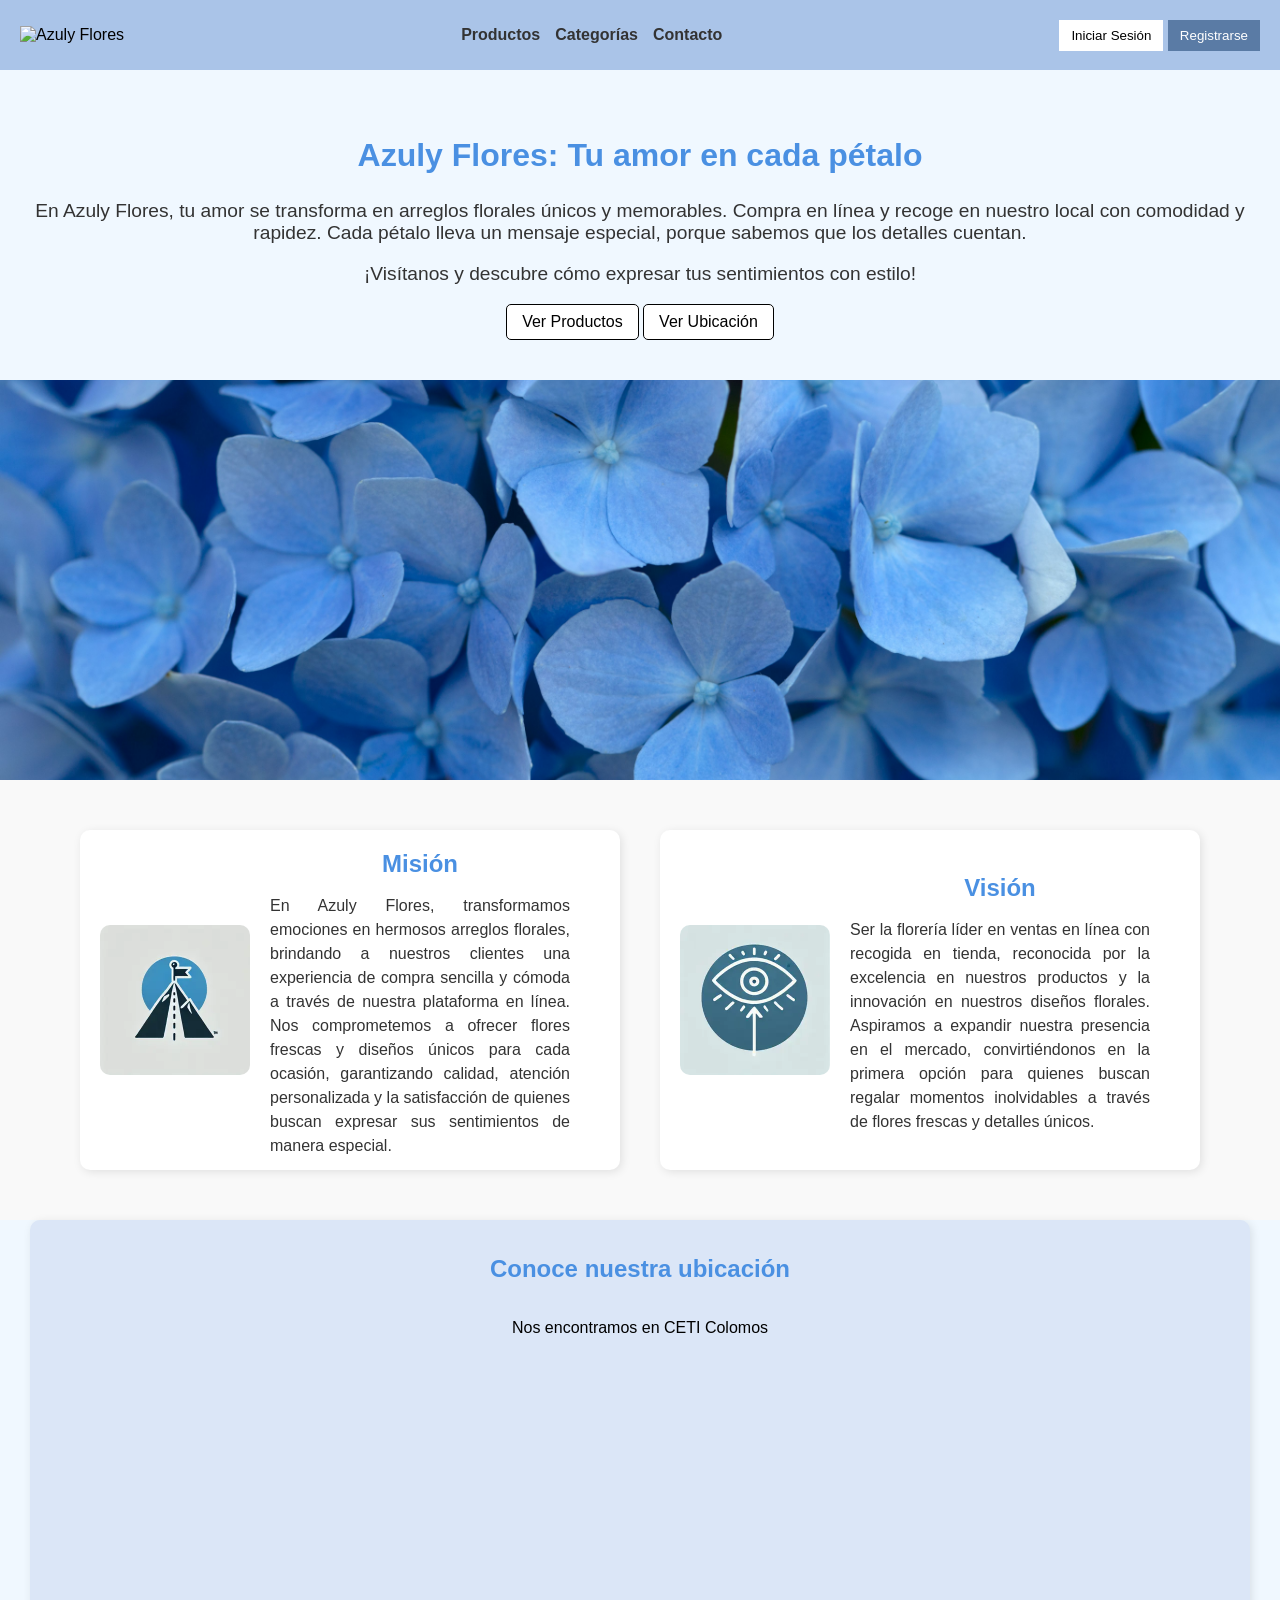
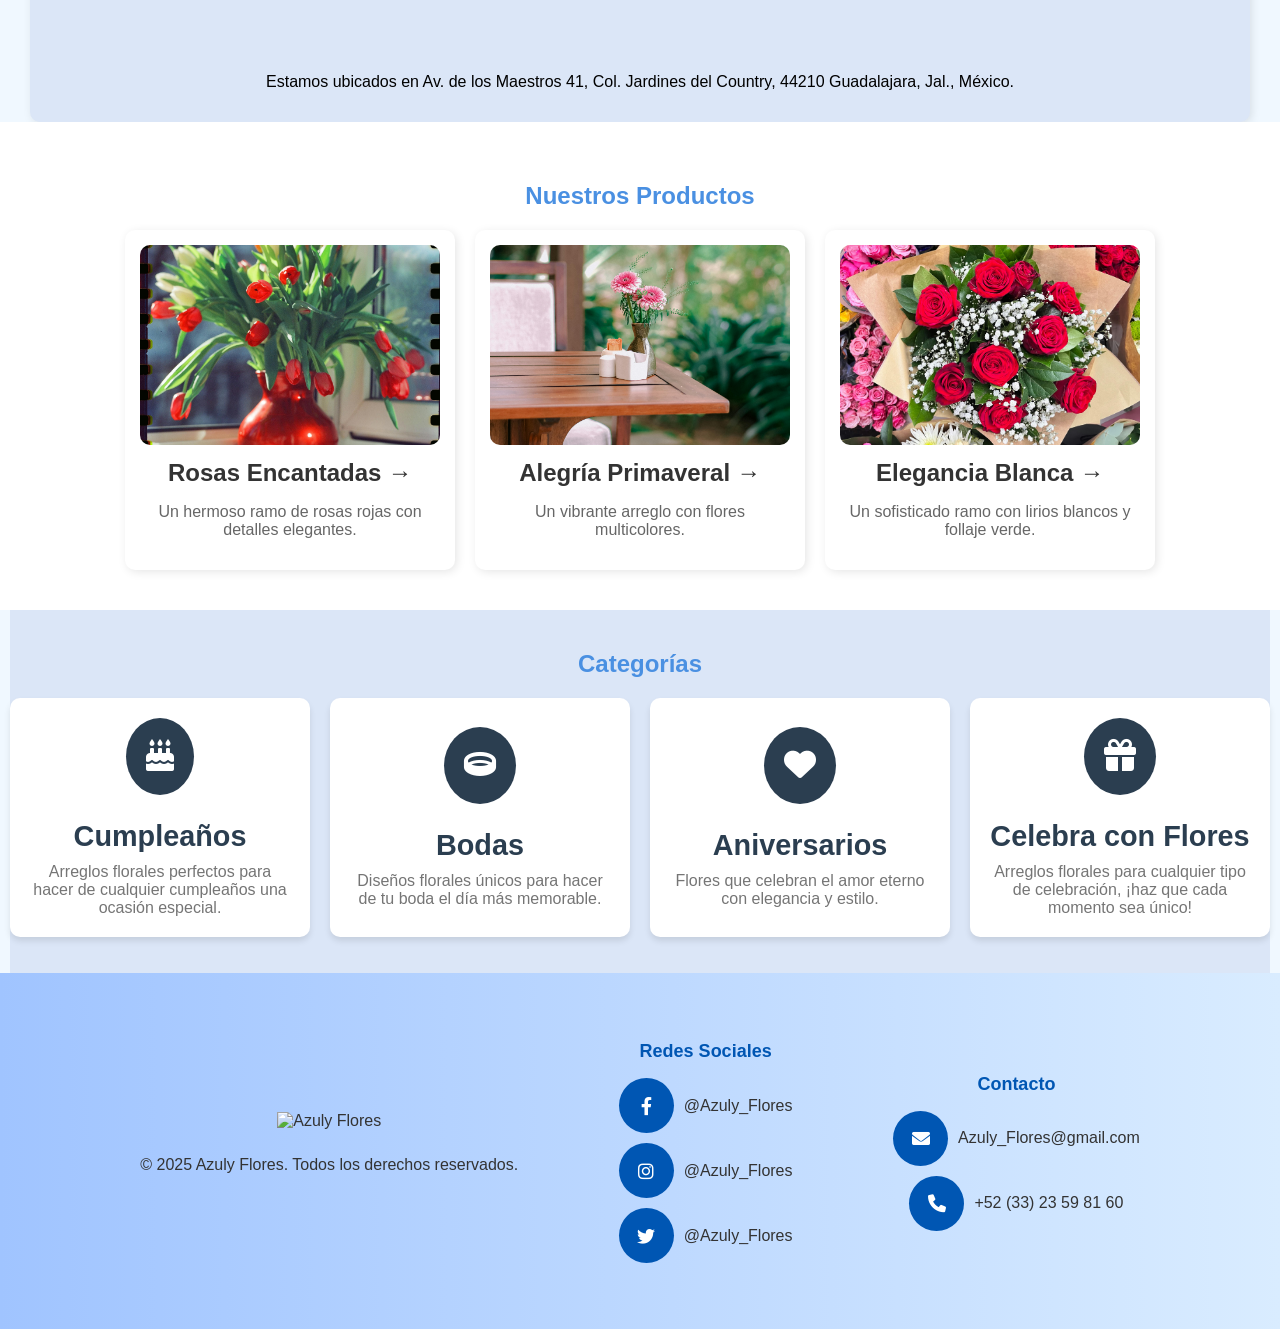
==== html/index.html @ f9d4e3d5 "subir el proyecto" ====
<!DOCTYPE html>
<html lang="es">
<head>
    <meta charset="UTF-8">
    <meta name="viewport" content="width=device-width, initial-scale=1.0">
    <title>Azuly Flores - Inicio</title>
    <link rel="stylesheet" href="../css/styles.css">
    <link rel="stylesheet" href="../css/footer.css">
    <link rel="stylesheet" href="https://cdnjs.cloudflare.com/ajax/libs/font-awesome/6.0.0/css/all.min.css">
</head>
<body>
    <header>
        <div class="logo">
            <img src="../images/logo.png" alt="Azuly Flores">
        </div>
        <nav>
            <ul>
                <li><a href="#productos">Productos</a></li>
                <li><a href="#categorias">Categorías</a></li>
                <li><a href="#contacto">Contacto</a></li>
            </ul>
        </nav>
        <div class="auth-buttons">
            <button class="login" onclick="location.href='login.html'">Iniciar Sesión</button>
            <button class="register" onclick="location.href='register.html'">Registrarse</button>
        </div>
    </header>

    <script>
        function scrollToMapa() {
            const mapa = document.getElementById("mapa");
            if (mapa) {
                mapa.scrollIntoView({ behavior: "smooth" });
                history.pushState(null, null, " ");
            }
        }
    </script>
    
    <script>
    function irAProductos() {
        window.location.href = '../php/productos.php';
    }
    </script>

    <main>
        <section class="hero">
            <h1>Azuly Flores: Tu amor en cada pétalo</h1>
            <p>En Azuly Flores, tu amor se transforma en arreglos florales únicos y memorables. Compra en línea y recoge en nuestro local con comodidad y rapidez. Cada pétalo lleva un mensaje especial, porque sabemos que los detalles cuentan.</p>
            <p>¡Visítanos y descubre cómo expresar tus sentimientos con estilo!</p>
            <div class="buttons">
               <button class="catalogo" onclick="irAProductos()">Ver Productos</button>
                <button class="catalogo" onclick="scrollToMapa()">Ver Ubicación</button>
            </div>
        </section>

        <section class="imagen-principal">
            <img src="../images/petalos_azules.jpg" alt="Flores Azules">
        </section>

        <section class="info">
            <div class="tarjeta">
                <img src="../images/mision2.webp" alt="Misión">
                <div class="contenido">
                    <h3>Misión</h3>
                    <p>En Azuly Flores, transformamos emociones en hermosos arreglos florales, brindando a nuestros clientes una experiencia de compra sencilla y cómoda a través de nuestra plataforma en línea. Nos comprometemos a ofrecer flores frescas y diseños únicos para cada ocasión, garantizando calidad, atención personalizada y la satisfacción de quienes buscan expresar sus sentimientos de manera especial.</p>
                </div>
            </div>
        
            <div class="tarjeta">
                <img src="../images/vision2.webp" alt="Visión">
                <div class="contenido">
                    <h3>Visión</h3>
                    <p>Ser la florería líder en ventas en línea con recogida en tienda, reconocida por la excelencia en nuestros productos y la innovación en nuestros diseños florales. Aspiramos a expandir nuestra presencia en el mercado, convirtiéndonos en la primera opción para quienes buscan regalar momentos inolvidables a través de flores frescas y detalles únicos.</p>
                </div>
            </div>
        </section>

        <section class="ubicacion" id="mapa">
            <div class="map-container">
                <h2>Conoce nuestra ubicación</h2>
                <p>Nos encontramos en CETI Colomos</p>
                <iframe src="https://www.google.com/maps/embed?pb=!1m18!1m12!1m3!1d3732.17820655199!2d-103.39181702554492!3d20.70298688086608!2m3!1f0!2f0!3f0!2m3!1i1024!2i768!4f13.1!3m3!1m2!1s0x8428ae4e98d5453d%3A0xc4fdd3929a2ecbd1!2sCETI%20Plantel%20Colomos!5e0!3m2!1ses!2smx!4v1742165637454!5m2!1ses!2smx" width="600" height="450" style="border:0;" allowfullscreen="" loading="lazy" referrerpolicy="no-referrer-when-downgrade"></iframe>
                <p>Estamos ubicados en Av. de los Maestros 41, Col. Jardines del Country, 44210 Guadalajara, Jal., México.</p>
            </div>
        </section>

        <section id="productos" class="productos">
            <h2>Nuestros Productos</h2>
            <div class="productos-container">
                <div class="producto">
                    <div class="producto-img">
                        <img src="../images/arreglo1.jpg" alt="Arreglo Floral 1">
                    </div>
                    <h3>Rosas Encantadas <span>→</span></h3>
                    <p>Un hermoso ramo de rosas rojas con detalles elegantes.</p>
                </div>
                <div class="producto">
                    <div class="producto-img">
                        <img src="../images/arreglo2.jpg" alt="Arreglo Floral 2">
                    </div>
                    <h3>Alegría Primaveral <span>→</span></h3>
                    <p>Un vibrante arreglo con flores multicolores.</p>
                </div>
                <div class="producto">
                    <div class="producto-img">
                        <img src="../images/arreglo3.jpg" alt="Arreglo Floral 3">
                    </div>
                    <h3>Elegancia Blanca <span>→</span></h3>
                    <p>Un sofisticado ramo con lirios blancos y follaje verde.</p>
                </div>
            </div>
        </section>

        <section id="categorias" class="categorias">
            <h2>Categorías</h2>
            <ul class="categorias-lista">
                <li class="categoria">
                    <div class="categoria-icono">
                        <i class="fas fa-birthday-cake"></i>
                    </div>
                    <h3>Cumpleaños</h3>
                    <p>Arreglos florales perfectos para hacer de cualquier cumpleaños una ocasión especial.</p>
                </li>
                <li class="categoria">
                    <div class="categoria-icono">
                        <i class="fas fa-ring"></i>
                    </div>
                    <h3>Bodas</h3>
                    <p>Diseños florales únicos para hacer de tu boda el día más memorable.</p>
                </li>
                <li class="categoria">
                    <div class="categoria-icono">
                        <i class="fas fa-heart"></i>
                    </div>
                    <h3>Aniversarios</h3>
                    <p>Flores que celebran el amor eterno con elegancia y estilo.</p>
                </li>
                <li class="categoria">
                    <div class="categoria-icono">
                        <i class="fas fa-gift"></i>
                    </div>
                    <h3>Celebra con Flores</h3>
                    <p>Arreglos florales para cualquier tipo de celebración, ¡haz que cada momento sea único!</p>
                </li>
            </ul>
        </section>
        
    </main>

    <footer id="contacto">
        <div class="footer-container">
            <div class="footer-logo">
                <img src="../images/logo.png" alt="Azuly Flores">
                <p>&copy; 2025 Azuly Flores. Todos los derechos reservados.</p>
            </div>
            <div class="footer-social">
                <h3>Redes Sociales</h3>
                <ul>
                    <li><a href="#"><i class="fab fa-facebook-f"></i> @Azuly_Flores</a></li>
                    <li><a href="#"><i class="fab fa-instagram"></i> @Azuly_Flores</a></li>
                    <li><a href="#"><i class="fab fa-twitter"></i> @Azuly_Flores</a></li>
                </ul>
            </div>
            <div class="footer-contact">
                <h3>Contacto</h3>
                <ul>
                    <li><a href="mailto:Azuly_Flores@gmail.com"><i class="fas fa-envelope"></i> Azuly_Flores@gmail.com</a></li>
                    <li><a href="tel:+523323598160"><i class="fas fa-phone"></i>+52 (33) 23 59 81 60 </a></li>
                </ul>
            </div>
        </div>
    </footer>
</body>
</html>
---- css/styles.css ----
body {
    font-family: Arial, sans-serif;
    margin: 0;
    padding: 0;
    background-color: #f0f8ff;
}

html {
    scroll-behavior: smooth;
}

.container {
    width: 90%;
    max-width: 1200px;
    margin: auto;
    text-align: center;
}

/* ENCABEZADO */
header {
    display: flex;
    justify-content: space-between;
    align-items: center;
    background-color: #aac4e8;
    padding: 10px 20px;
}

.logo img {
    width: 150px;
}

nav ul {
    list-style: none;
    display: flex;
    gap: 15px;
    padding: 0;
}

nav ul li {
    display: inline;
}

nav ul li a {
    text-decoration: none;
    color: #333;
    font-weight: bold;
}

.auth-buttons button {
    padding: 8px 12px;
    border: none;
    cursor: pointer;
}

.login {
    background-color: white;
    border: 1px solid #5a7ba5;
}

.register {
    background-color: #5a7ba5;
    color: white;
}

/* SECCIÓN HERO */
.hero {
    text-align: center;
    padding: 40px 20px;
}

.hero h1 {
    color: #4a90e2;
    font-size: 2rem;
}

.hero p {
    font-size: 1.2rem;
    color: #333;
}

.buttons {
    margin-top: 10px;
}

.catalogo {
    padding: 8px 15px;
    border: none;
    font-size: 1rem;
    cursor: pointer;
    border-radius: 5px;
    background-color: white;
    border: 1px solid black;
}

/* Imagen Principal */
.imagen-principal {
    width: 100%;
    max-height: 400px; /* Ajusta la altura máxima según el diseño */
    display: flex;
    justify-content: center;
    align-items: center;
    overflow: hidden; /* Evita que se desborde */
}

.imagen-principal img {
    width: 100%;
    height: auto;
    max-height: 400px; /* Mantiene la proporción sin hacerla enorme */
    object-fit: cover; /* Ajusta la imagen dentro del contenedor */
}

/* Sección de Información */
.info {
    display: flex;
    justify-content: center;
    align-items: center;
    gap: 40px; /* Espacio entre tarjetas */
    padding: 50px 20px;
    background-color: #f9f9f9;
    flex-wrap: wrap; /* Permite que se adapte en pantallas pequeñas */
}

/* Tarjeta individual */
.tarjeta {
    display: flex;
    align-items: center;
    background-color: white;
    padding: 20px;
    border-radius: 10px;
    box-shadow: 2px 2px 10px rgba(0, 0, 0, 0.1);
    max-width: 500px; /* Controla el ancho máximo */
    width: 500px;
    height: 300px;
   
}

/* Imagen dentro de la tarjeta */
.tarjeta img {
    width: 150px;
    height: 150px;
    object-fit: cover;
    border-radius: 10px;
    margin-right: 20px; /* Espacio entre imagen y texto */
}

/* Texto dentro de la tarjeta */
.tarjeta .contenido {
    max-width: 300px;
   
    align-content: center;
    text-align: justify;
}

.tarjeta h3 {
    font-size: 1.5rem;
    align-content: center;
    text-align: center;
    color: #4a90e2;
    margin-bottom: 10px;
}

.tarjeta p {
    font-size: 1rem;
    color: #333;
    line-height: 1.5;
}



/* UBICACIÓN */
.ubicacion {
    width: 93%;
    padding: 20px;
    margin: auto;
    text-align: center;
    background-color: #dbe6f7;
    padding: 15px;
    border-radius: 10px;
    box-shadow: 2px 2px 10px rgba(0, 0, 0, 0.1);
}

.ubicacion h2 {
    color: #4a90e2;
    font-size: 1.5rem;
    padding: 10px 10px; 
    border-radius: 5px; 
    display: inline-block; 
    margin: 10px 0;
}

.map-container iframe {
    width: 90%;
    height: 300px;
    border: 0;
}

/* SECCIÓN PRODUCTOS */
.productos {
    text-align: center;
    padding: 40px 20px;
    background-color: #ffffff;
}

.productos h2 {
    color: #4a90e2;
    font-size: 1.5rem;
    margin-bottom: 20px;
}

.productos-container {
    display: flex;
    justify-content: center;
    flex-wrap: wrap;
    gap: 20px;
}

.producto {
    background-color: white;
    padding: 15px;
    border-radius: 10px;
    box-shadow: 2px 2px 10px rgba(0, 0, 0, 0.1);
    text-align: center;
    width: 300px;
}

.producto img {
    width: 100%;
    height: 200px;
    object-fit: cover;
    border-radius: 10px;
}

.producto h3 {
    font-size: 1.5rem;
    margin: 10px 0;
    color: #333;
}

.producto p {
    font-size: 1rem;
    color: #666;
}

/*CATEGORIAS*/
.categorias {
    padding: 20px 0;
    background-color: #f8f8f8;
    text-align: center;
    margin-left: 10px;
    margin-right: 10px;
    background-color: #dbe6f7;
}

.categorias h2 {
    color: #4a90e2;
    font-size: 1.5rem;
    margin-bottom: 20px;
}

.categorias-lista {
    list-style: none;
    padding: 0;
    display: grid;
    grid-template-columns: repeat(auto-fit, minmax(250px, 1fr));
    gap: 20px;
}

.categoria {
    background-color: #ffffff;
    border-radius: 10px;
    box-shadow: 0 4px 6px rgba(0, 0, 0, 0.1);
    padding: 20px;
    text-align: center;
    transition: transform 0.3s ease-in-out;
    display: flex;
    flex-direction: column;
    justify-content: center;
    align-items: center;
}

.categoria:hover {
    transform: scale(1.05);
}

.categoria-icono {
    background-color: #2b3e50;
    color: white;
    border-radius: 50%;
    padding: 20px;
    font-size: 2rem;
    margin-bottom: 15px;
    transition: background-color 0.3s;
}

.categoria:hover .categoria-icono {
    background-color: #6c7c8d;
}

.categoria h3 {
    font-size: 1.8rem;
    color: #2b3e50;
    margin: 10px 0;
    font-weight: bold;
}

.categoria p {
    font-size: 1rem;
    color: #757575;
    margin: 0;
}
---- css/footer.css ----
footer {
    background: linear-gradient(to right, #a0c4ff, #d9ecff); /* Degradado azul */
    padding: 40px 0;
    font-family: Arial, sans-serif;
    color: #333;
}

.footer-container {
    display: flex;
    flex-wrap: wrap;
    justify-content: space-around;
    align-items: center;
    max-width: 1100px;
    margin: 0 auto;
    text-align: center;
}

.footer-logo img {
    width: 300px;
    margin-bottom: 10px;
}

.footer-social, .footer-contact {
    text-align: center;
    margin: 10px 0;
}

.footer-social h3, .footer-contact h3 {
    font-size: 18px;
    margin-bottom: 12px;
    color: #0056b3;
}

.footer-social ul, .footer-contact ul {
    list-style: none;
    padding: 0;
}

.footer-social li, .footer-contact li {
    display: flex;
    justify-content: center;
    align-items: center;
    margin-bottom: 10px;
}

.footer-social a, .footer-contact a {
    text-decoration: none;
    color: #333;
    font-size: 16px;
    display: flex;
    align-items: center;
    transition: color 0.3s ease-in-out;
}

.footer-social a:hover, .footer-contact a:hover {
    color: #0056b3;
}

.footer-social i, .footer-contact i {
    background-color: #0056b3;
    color: white;
    border-radius: 50%;
    padding: 10px;
    width: 35px;
    height: 35px;
    display: flex;
    justify-content: center;
    align-items: center;
    margin-right: 10px;
    font-size: 18px;
    transition: background 0.3s ease-in-out;
}

.footer-social i:hover, .footer-contact i:hover {
    background-color: #003f7f;
}

/* Responsividad */
@media (max-width: 768px) {
    .footer-container {
        flex-direction: column;
        text-align: center;
    }

    .footer-social, .footer-contact {
        text-align: center;
        width: 100%;
    }

    .footer-social li, .footer-contact li {
        justify-content: center;
    }
}
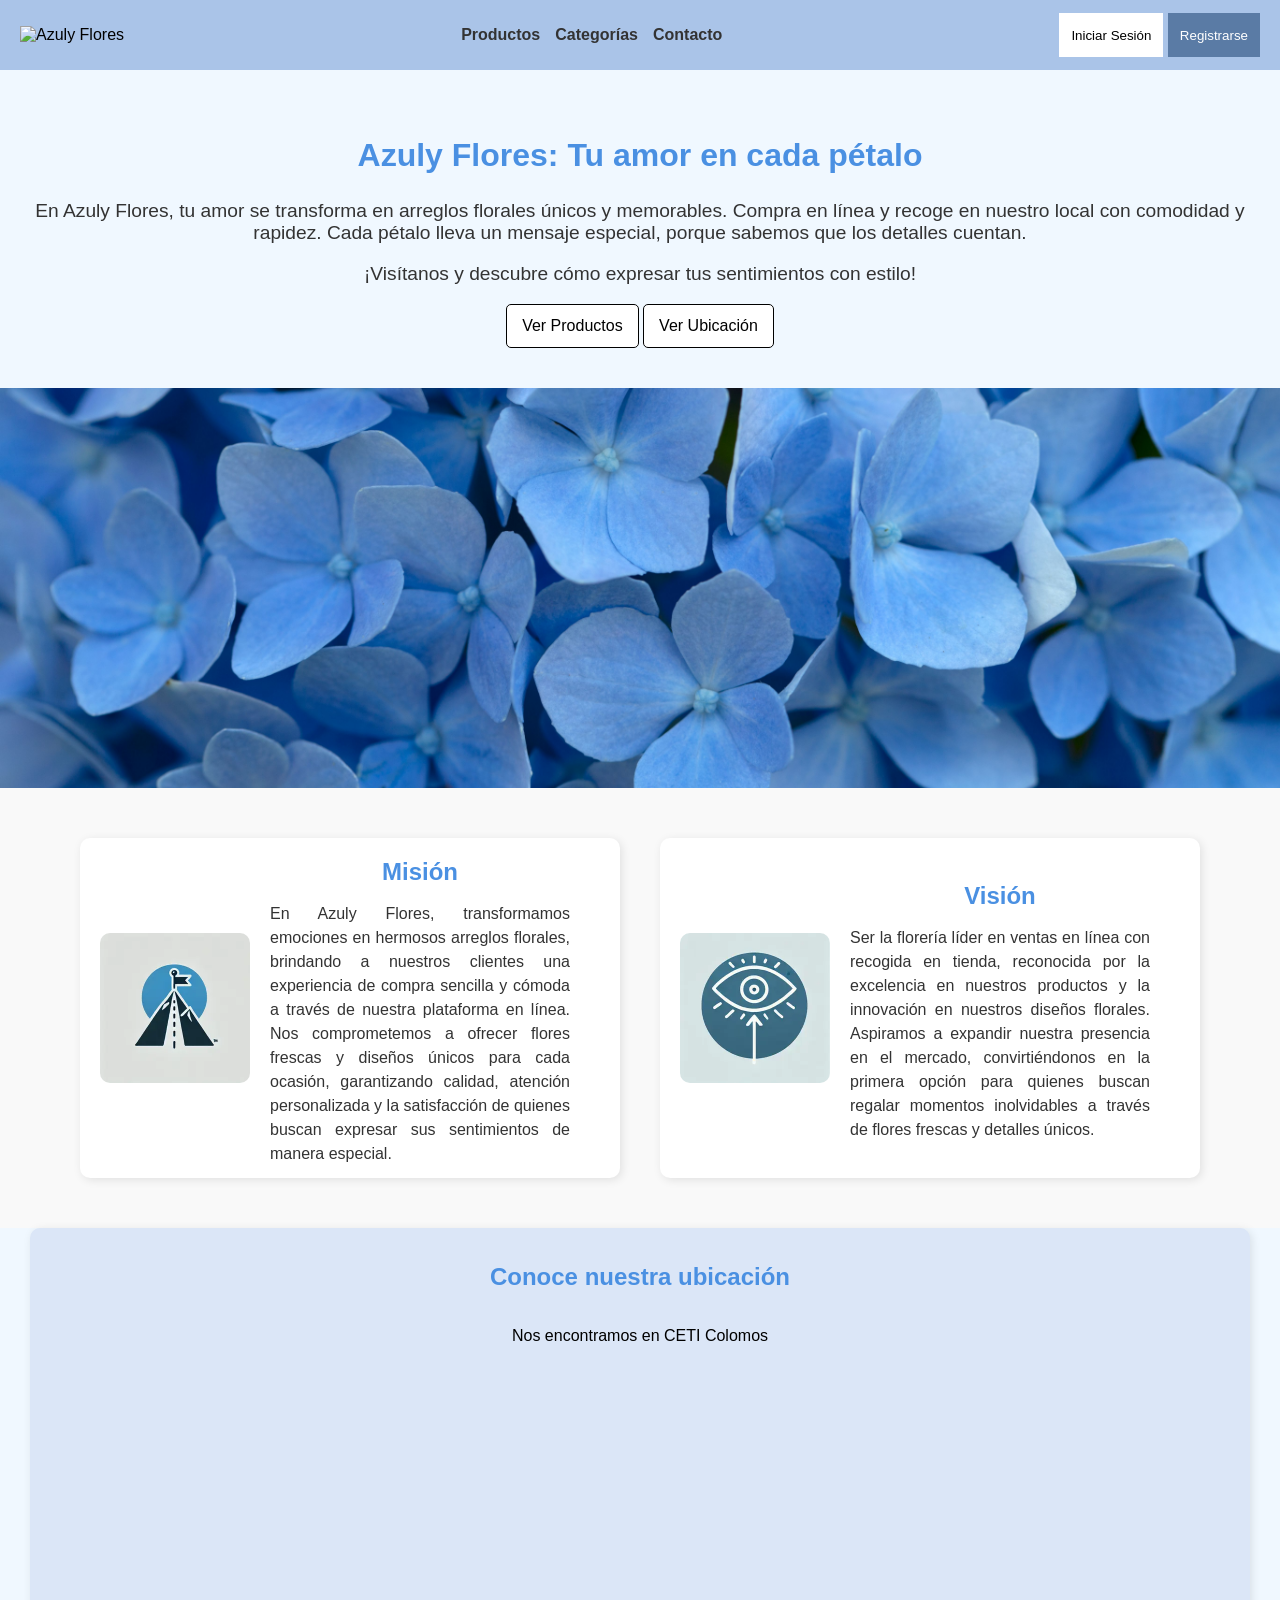
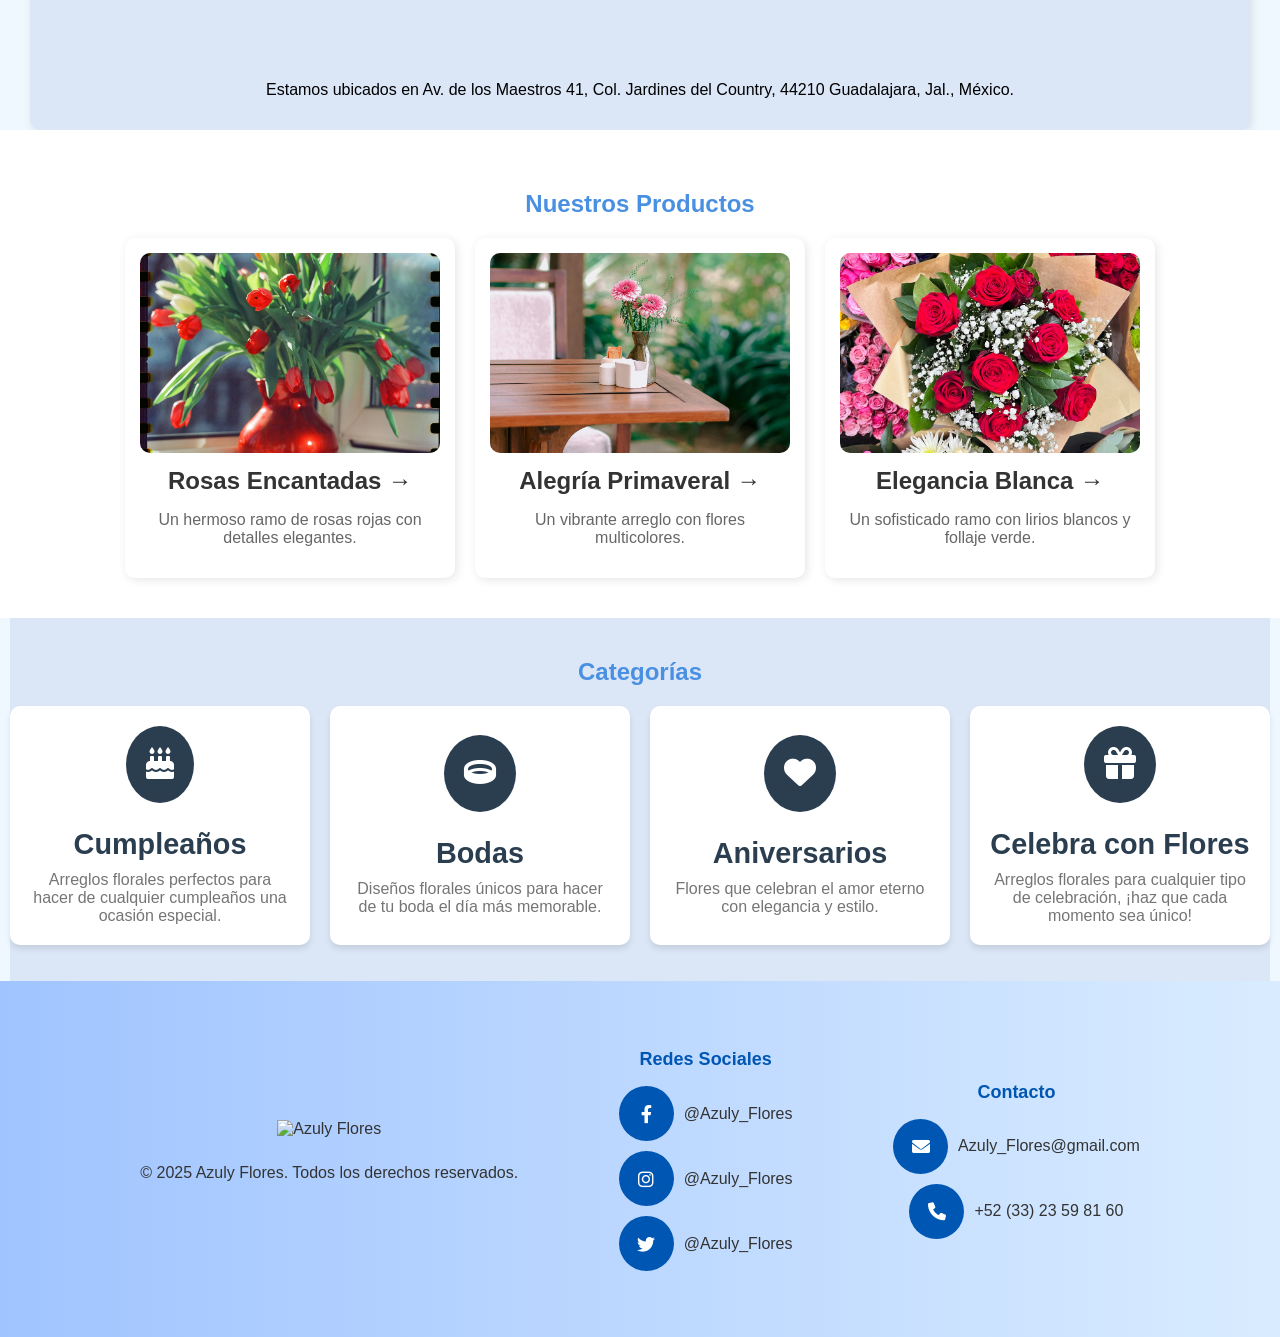
==== commit 9d65df2f: "actualizacion responsive" ====
--- a/html/index.html
+++ b/html/index.html
@@ -6,10 +6,12 @@
     <title>Azuly Flores - Inicio</title>
     <link rel="stylesheet" href="../css/styles.css">
     <link rel="stylesheet" href="../css/footer.css">
+    <link rel="stylesheet" href="../css/responsive.css">
     <link rel="stylesheet" href="https://cdnjs.cloudflare.com/ajax/libs/font-awesome/6.0.0/css/all.min.css">
 </head>
 <body>
     <header>
+        <button class="nav-toggle" aria-label="Abrir menú">☰</button>
         <div class="logo">
             <img src="../images/logo.png" alt="Azuly Flores">
         </div>
@@ -170,6 +172,7 @@
             </div>
         </div>
     </footer>
+        <script src="../js/nav.js" defer></script>
 </body>
 </html>
 
--- a/css/styles.css
+++ b/css/styles.css
@@ -309,5 +309,90 @@
     margin: 0;
 }
 
-
-
+/* Responsive utilities and breakpoints */
+
+/* Make media elements scale */
+img, video, iframe {
+    max-width: 100%;
+    height: auto;
+}
+
+.table-responsive {
+    width: 100%;
+    overflow-x: auto;
+    -webkit-overflow-scrolling: touch;
+}
+
+input, textarea, select, button {
+    max-width: 100%;
+    box-sizing: border-box;
+}
+
+/* Breakpoint: tablets and below */
+@media (max-width: 768px) {
+    header {
+        flex-direction: column;
+        align-items: flex-start;
+        gap: 10px;
+        padding: 12px;
+    }
+
+    .logo img {
+        width: 120px;
+    }
+
+    nav ul {
+        flex-direction: column;
+        gap: 8px;
+        align-items: flex-start;
+    }
+
+    .auth-buttons {
+        width: 100%;
+        display: flex;
+        justify-content: flex-end;
+        gap: 8px;
+    }
+
+    .hero h1 { font-size: 1.6rem; }
+
+    .imagen-principal { max-height: 250px; }
+    .imagen-principal img { object-fit: cover; }
+
+    .tarjeta {
+        width: 100%;
+        max-width: 100%;
+        height: auto;
+        flex-direction: column;
+        align-items: center;
+        text-align: center;
+    }
+
+    .tarjeta img {
+        margin: 0 0 10px 0;
+        width: 80%;
+        height: auto;
+    }
+
+    .tarjeta .contenido { max-width: 100%; }
+
+    .productos-container { gap: 15px; justify-content: center; }
+    .producto { width: 100%; max-width: 320px; }
+
+    .map-container iframe { width: 100%; height: 200px; }
+}
+
+/* Breakpoint: mobile */
+@media (max-width: 480px) {
+    .logo img { width: 100px; }
+    nav ul { font-size: 0.95rem; }
+    .hero h1 { font-size: 1.4rem; }
+    .buttons .catalogo { width: 100%; }
+    .auth-buttons button { padding: 8px; font-size: 0.9rem; }
+    .tarjeta { padding: 15px; }
+    .productos-container { flex-direction: column; align-items: stretch; }
+}
+
+
+
+
--- a/css/footer.css
+++ b/css/footer.css
@@ -16,7 +16,8 @@
 }
 
 .footer-logo img {
-    width: 300px;
+    width: 100%;
+    max-width: 300px;
     margin-bottom: 10px;
 }
 
--- a/css/responsive.css
+++ b/css/responsive.css
@@ -0,0 +1,42 @@
+/* Responsive helpers and mobile nav */
+
+/* Nav toggle button */
+.nav-toggle {
+  display: none;
+  background: transparent;
+  border: none;
+  font-size: 1.6rem;
+  cursor: pointer;
+  padding: 6px 8px;
+}
+
+header .nav-wrap {
+  display: flex;
+  align-items: center;
+  gap: 12px;
+  width: 100%;
+}
+
+/* At mobile sizes hide regular nav and show toggle */
+@media (max-width: 768px) {
+  .nav-toggle { display: inline-block; }
+
+  nav { display: none; width: 100%; }
+  header.open nav { display: block; }
+
+  nav ul { display: flex; flex-direction: column; gap: 10px; padding: 10px 0; }
+  nav ul li { display: block; }
+
+  .carrito-boton { order: 2; }
+  .auth-buttons { order: 3; width: 100%; display:flex; justify-content: flex-end; }
+  header.open nav { background: transparent; }
+}
+
+/* Improve footer spacing on small screens */
+@media (max-width: 480px) {
+  .footer-container { padding: 20px; }
+  .footer-logo p { font-size: 0.9rem; }
+}
+
+/* Increase touch target sizes */
+button, .btn-agregar, .btn-finalizar, .btn-actualizar { min-height: 44px; }
